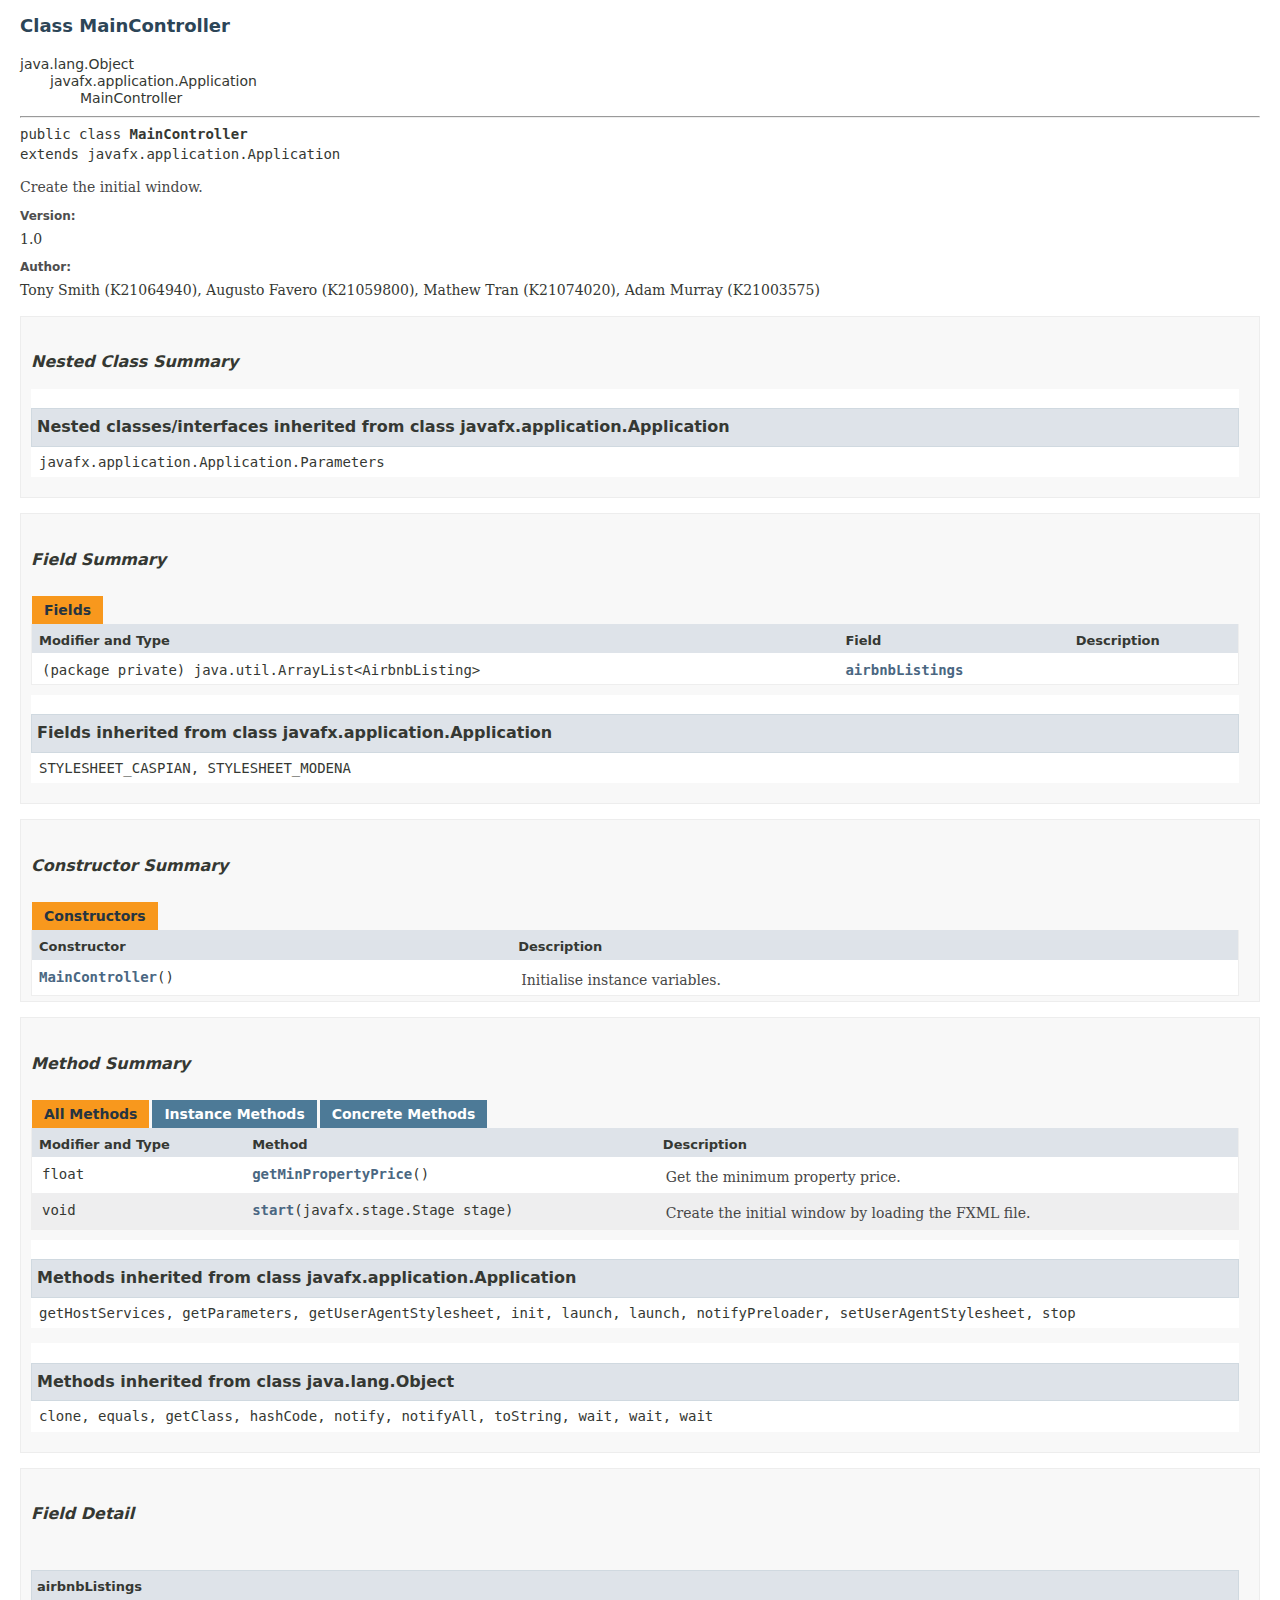
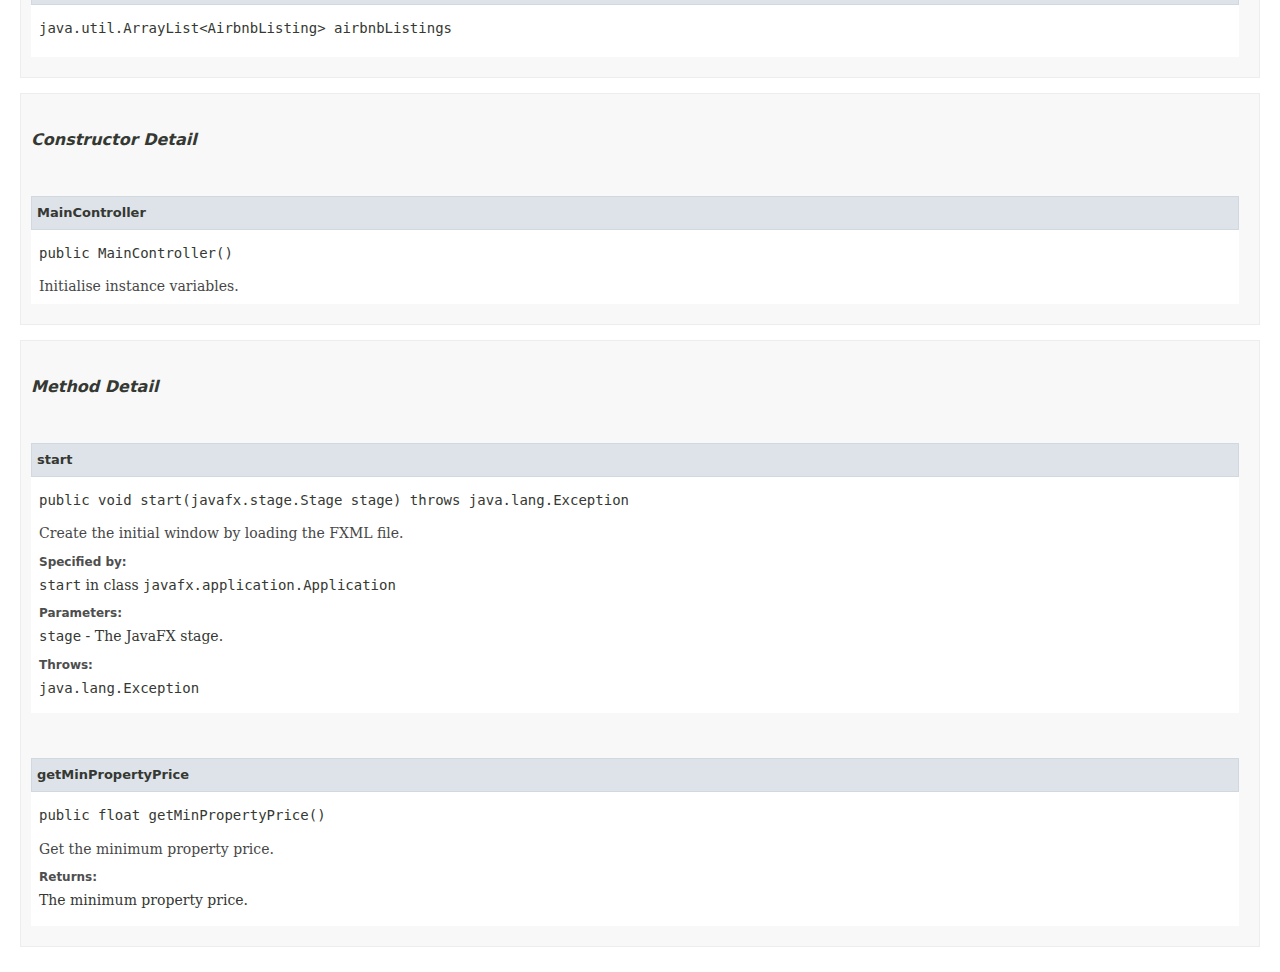
==== doc/index.html @ 80627cba "docs: create doc folder with documentation" ====
<!DOCTYPE HTML>
<!-- NewPage -->
<html lang="en">
<head>
<!-- Generated by javadoc (11.0.10) on Fri Mar 11 11:04:30 GMT 2022 -->
<title>Generated Documentation (Untitled)</title>
<meta http-equiv="Content-Type" content="text/html; charset=UTF-8">
<script type="text/javascript">window.location.replace('MainController.html')</script>
<noscript>
<meta http-equiv="Refresh" content="0;MainController.html">
</noscript>
<link rel="canonical" href="MainController.html">
<link rel="stylesheet" type="text/css" href="stylesheet.css" title="Style">
</head>
<body>
<main role="main">
<noscript>
<p>JavaScript is disabled on your browser.</p>
</noscript>
<p><a href="MainController.html">MainController.html</a></p>
</main>
</body>
</html>
---- doc/stylesheet.css ----
/* 
 * Javadoc style sheet
 */

@import url('resources/fonts/dejavu.css');

/*
 * Styles for individual HTML elements.
 *
 * These are styles that are specific to individual HTML elements. Changing them affects the style of a particular
 * HTML element throughout the page.
 */

body {
    background-color:#ffffff;
    color:#353833;
    font-family:'DejaVu Sans', Arial, Helvetica, sans-serif;
    font-size:14px;
    margin:0;
    padding:0;
    height:100%;
    width:100%;
}
iframe {
    margin:0;
    padding:0;
    height:100%;
    width:100%;
    overflow-y:scroll;
    border:none;
}
a:link, a:visited {
    text-decoration:none;
    color:#4A6782;
}
a[href]:hover, a[href]:focus {
    text-decoration:none;
    color:#bb7a2a;
}
a[name] {
    color:#353833;
}
a[name]:before, a[name]:target, a[id]:before, a[id]:target {
    content:"";
    display:inline-block;
    position:relative;
    padding-top:129px;
    margin-top:-129px;
}
pre {
    font-family:'DejaVu Sans Mono', monospace;
    font-size:14px;
}
h1 {
    font-size:20px;
}
h2 {
    font-size:18px;
}
h3 {
    font-size:16px;
    font-style:italic;
}
h4 {
    font-size:13px;
}
h5 {
    font-size:12px;
}
h6 {
    font-size:11px;
}
ul {
    list-style-type:disc;
}
code, tt {
    font-family:'DejaVu Sans Mono', monospace;
    font-size:14px;
    padding-top:4px;
    margin-top:8px;
    line-height:1.4em;
}
dt code {
    font-family:'DejaVu Sans Mono', monospace;
    font-size:14px;
    padding-top:4px;
}
table tr td dt code {
    font-family:'DejaVu Sans Mono', monospace;
    font-size:14px;
    vertical-align:top;
    padding-top:4px;
}
sup {
    font-size:8px;
}

/*
 * Styles for HTML generated by javadoc.
 *
 * These are style classes that are used by the standard doclet to generate HTML documentation.
 */

/*
 * Styles for document title and copyright.
 */
.clear {
    clear:both;
    height:0px;
    overflow:hidden;
}
.aboutLanguage {
    float:right;
    padding:0px 21px;
    font-size:11px;
    z-index:200;
    margin-top:-9px;
}
.legalCopy {
    margin-left:.5em;
}
.bar a, .bar a:link, .bar a:visited, .bar a:active {
    color:#FFFFFF;
    text-decoration:none;
}
.bar a:hover, .bar a:focus {
    color:#bb7a2a;
}
.tab {
    background-color:#0066FF;
    color:#ffffff;
    padding:8px;
    width:5em;
    font-weight:bold;
}
/*
 * Styles for navigation bar.
 */
.bar {
    background-color:#4D7A97;
    color:#FFFFFF;
    padding:.8em .5em .4em .8em;
    height:auto;/*height:1.8em;*/
    font-size:11px;
    margin:0;
}
.navPadding {
    padding-top: 107px;
}
.fixedNav {
    position:fixed;
    width:100%;
    z-index:999;
    background-color:#ffffff;
}
.topNav {
    background-color:#4D7A97;
    color:#FFFFFF;
    float:left;
    padding:0;
    width:100%;
    clear:right;
    height:2.8em;
    padding-top:10px;
    overflow:hidden;
    font-size:12px; 
}
.bottomNav {
    margin-top:10px;
    background-color:#4D7A97;
    color:#FFFFFF;
    float:left;
    padding:0;
    width:100%;
    clear:right;
    height:2.8em;
    padding-top:10px;
    overflow:hidden;
    font-size:12px;
}
.subNav {
    background-color:#dee3e9;
    float:left;
    width:100%;
    overflow:hidden;
    font-size:12px;
}
.subNav div {
    clear:left;
    float:left;
    padding:0 0 5px 6px;
    text-transform:uppercase;
}
ul.navList, ul.subNavList {
    float:left;
    margin:0 25px 0 0;
    padding:0;
}
ul.navList li{
    list-style:none;
    float:left;
    padding: 5px 6px;
    text-transform:uppercase;
}
ul.navListSearch {
    float:right;
    margin:0 0 0 0;
    padding:0;
}
ul.navListSearch li {
    list-style:none;
    float:right;
    padding: 5px 6px;
    text-transform:uppercase;
}
ul.navListSearch li label {
    position:relative;
    right:-16px;
}
ul.subNavList li {
    list-style:none;
    float:left;
}
.topNav a:link, .topNav a:active, .topNav a:visited, .bottomNav a:link, .bottomNav a:active, .bottomNav a:visited {
    color:#FFFFFF;
    text-decoration:none;
    text-transform:uppercase;
}
.topNav a:hover, .bottomNav a:hover {
    text-decoration:none;
    color:#bb7a2a;
    text-transform:uppercase;
}
.navBarCell1Rev {
    background-color:#F8981D;
    color:#253441;
    margin: auto 5px;
}
.skipNav {
    position:absolute;
    top:auto;
    left:-9999px;
    overflow:hidden;
}
/*
 * Styles for page header and footer.
 */
.header, .footer {
    clear:both;
    margin:0 20px;
    padding:5px 0 0 0;
}
.indexNav {
    position:relative;
    font-size:12px;
    background-color:#dee3e9;
}
.indexNav ul {
    margin-top:0;
    padding:5px;
}
.indexNav ul li {
    display:inline;
    list-style-type:none;
    padding-right:10px;
    text-transform:uppercase;
}
.indexNav h1 {
    font-size:13px;
}
.title {
    color:#2c4557;
    margin:10px 0;
}
.subTitle {
    margin:5px 0 0 0;
}
.header ul {
    margin:0 0 15px 0;
    padding:0;
}
.footer ul {
    margin:20px 0 5px 0;
}
.header ul li, .footer ul li {
    list-style:none;
    font-size:13px;
}
/*
 * Styles for headings.
 */
div.details ul.blockList ul.blockList ul.blockList li.blockList h4, div.details ul.blockList ul.blockList ul.blockListLast li.blockList h4 {
    background-color:#dee3e9;
    border:1px solid #d0d9e0;
    margin:0 0 6px -8px;
    padding:7px 5px;
}
ul.blockList ul.blockList ul.blockList li.blockList h3 {
    background-color:#dee3e9;
    border:1px solid #d0d9e0;
    margin:0 0 6px -8px;
    padding:7px 5px;
}
ul.blockList ul.blockList li.blockList h3 {
    padding:0;
    margin:15px 0;
}
ul.blockList li.blockList h2 {
    padding:0px 0 20px 0;
}
/*
 * Styles for page layout containers.
 */
.contentContainer, .sourceContainer, .classUseContainer, .serializedFormContainer, .constantValuesContainer,
.allClassesContainer, .allPackagesContainer {
    clear:both;
    padding:10px 20px;
    position:relative;
}
.indexContainer {
    margin:10px;
    position:relative;
    font-size:12px;
}
.indexContainer h2 {
    font-size:13px;
    padding:0 0 3px 0;
}
.indexContainer ul {
    margin:0;
    padding:0;
}
.indexContainer ul li {
    list-style:none;
    padding-top:2px;
}
.contentContainer .description dl dt, .contentContainer .details dl dt, .serializedFormContainer dl dt {
    font-size:12px;
    font-weight:bold;
    margin:10px 0 0 0;
    color:#4E4E4E;
}
.contentContainer .description dl dd, .contentContainer .details dl dd, .serializedFormContainer dl dd {
    margin:5px 0 10px 0px;
    font-size:14px;
    font-family:'DejaVu Serif', Georgia, "Times New Roman", Times, serif;
}
.serializedFormContainer dl.nameValue dt {
    margin-left:1px;
    font-size:1.1em;
    display:inline;
    font-weight:bold;
}
.serializedFormContainer dl.nameValue dd {
    margin:0 0 0 1px;
    font-size:1.1em;
    display:inline;
}
/*
 * Styles for lists.
 */
li.circle {
    list-style:circle;
}
ul.horizontal li {
    display:inline;
    font-size:0.9em;
}
ul.inheritance {
    margin:0;
    padding:0;
}
ul.inheritance li {
    display:inline;
    list-style:none;
}
ul.inheritance li ul.inheritance {
    margin-left:15px;
    padding-left:15px;
    padding-top:1px;
}
ul.blockList, ul.blockListLast {
    margin:10px 0 10px 0;
    padding:0;
}
ul.blockList li.blockList, ul.blockListLast li.blockList {
    list-style:none;
    margin-bottom:15px;
    line-height:1.4;
}
ul.blockList ul.blockList li.blockList, ul.blockList ul.blockListLast li.blockList {
    padding:0px 20px 5px 10px;
    border:1px solid #ededed; 
    background-color:#f8f8f8;
}
ul.blockList ul.blockList ul.blockList li.blockList, ul.blockList ul.blockList ul.blockListLast li.blockList {
    padding:0 0 5px 8px;
    background-color:#ffffff;
    border:none;
}
ul.blockList ul.blockList ul.blockList ul.blockList li.blockList {
    margin-left:0;
    padding-left:0;
    padding-bottom:15px;
    border:none;
}
ul.blockList ul.blockList ul.blockList ul.blockList li.blockListLast {
    list-style:none;
    border-bottom:none;
    padding-bottom:0;
}
table tr td dl, table tr td dl dt, table tr td dl dd {
    margin-top:0;
    margin-bottom:1px;
}
/*
 * Styles for tables.
 */
.overviewSummary, .memberSummary, .typeSummary, .useSummary, .constantsSummary, .deprecatedSummary,
.requiresSummary, .packagesSummary, .providesSummary, .usesSummary {
    width:100%;
    border-spacing:0;
    border-left:1px solid #EEE; 
    border-right:1px solid #EEE; 
    border-bottom:1px solid #EEE; 
}
.overviewSummary, .memberSummary, .requiresSummary, .packagesSummary, .providesSummary, .usesSummary  {
    padding:0px;
}
.overviewSummary caption, .memberSummary caption, .typeSummary caption,
.useSummary caption, .constantsSummary caption, .deprecatedSummary caption,
.requiresSummary caption, .packagesSummary caption, .providesSummary caption, .usesSummary caption {
    position:relative;
    text-align:left;
    background-repeat:no-repeat;
    color:#253441;
    font-weight:bold;
    clear:none;
    overflow:hidden;
    padding:0px;
    padding-top:10px;
    padding-left:1px;
    margin:0px;
    white-space:pre;
}
.overviewSummary caption a:link, .memberSummary caption a:link, .typeSummary caption a:link,
.constantsSummary caption a:link, .deprecatedSummary caption a:link,
.requiresSummary caption a:link, .packagesSummary caption a:link, .providesSummary caption a:link,
.usesSummary caption a:link,
.overviewSummary caption a:hover, .memberSummary caption a:hover, .typeSummary caption a:hover,
.constantsSummary caption a:hover, .deprecatedSummary caption a:hover,
.requiresSummary caption a:hover, .packagesSummary caption a:hover, .providesSummary caption a:hover,
.usesSummary caption a:hover,
.overviewSummary caption a:active, .memberSummary caption a:active, .typeSummary caption a:active,
.constantsSummary caption a:active, .deprecatedSummary caption a:active,
.requiresSummary caption a:active, .packagesSummary caption a:active, .providesSummary caption a:active,
.usesSummary caption a:active,
.overviewSummary caption a:visited, .memberSummary caption a:visited, .typeSummary caption a:visited,
.constantsSummary caption a:visited, .deprecatedSummary caption a:visited,
.requiresSummary caption a:visited, .packagesSummary caption a:visited, .providesSummary caption a:visited,
.usesSummary caption a:visited {
    color:#FFFFFF;
}
.useSummary caption a:link, .useSummary caption a:hover, .useSummary caption a:active,
.useSummary caption a:visited {
    color:#1f389c;
}
.overviewSummary caption span, .memberSummary caption span, .typeSummary caption span,
.useSummary caption span, .constantsSummary caption span, .deprecatedSummary caption span,
.requiresSummary caption span, .packagesSummary caption span, .providesSummary caption span,
.usesSummary caption span {
    white-space:nowrap;
    padding-top:5px;
    padding-left:12px;
    padding-right:12px;
    padding-bottom:7px;
    display:inline-block;
    float:left;
    background-color:#F8981D;
    border: none;
    height:16px;
}
.memberSummary caption span.activeTableTab span, .packagesSummary caption span.activeTableTab span,
.overviewSummary caption span.activeTableTab span, .typeSummary caption span.activeTableTab span {
    white-space:nowrap;
    padding-top:5px;
    padding-left:12px;
    padding-right:12px;
    margin-right:3px;
    display:inline-block;
    float:left;
    background-color:#F8981D;
    height:16px;
}
.memberSummary caption span.tableTab span, .packagesSummary caption span.tableTab span,
.overviewSummary caption span.tableTab span, .typeSummary caption span.tableTab span {
    white-space:nowrap;
    padding-top:5px;
    padding-left:12px;
    padding-right:12px;
    margin-right:3px;
    display:inline-block;
    float:left;
    background-color:#4D7A97;
    height:16px;
}
.memberSummary caption span.tableTab, .memberSummary caption span.activeTableTab,
.packagesSummary caption span.tableTab, .packagesSummary caption span.activeTableTab,
.overviewSummary caption span.tableTab, .overviewSummary caption span.activeTableTab,
.typeSummary caption span.tableTab, .typeSummary caption span.activeTableTab {
    padding-top:0px;
    padding-left:0px;
    padding-right:0px;
    background-image:none;
    float:none;
    display:inline;
}
.overviewSummary .tabEnd, .memberSummary .tabEnd, .typeSummary .tabEnd,
.useSummary .tabEnd, .constantsSummary .tabEnd, .deprecatedSummary .tabEnd,
.requiresSummary .tabEnd, .packagesSummary .tabEnd, .providesSummary .tabEnd, .usesSummary .tabEnd {
    display:none;
    width:5px;
    position:relative;
    float:left;
    background-color:#F8981D;
}
.memberSummary .activeTableTab .tabEnd, .packagesSummary .activeTableTab .tabEnd,
.overviewSummary .activeTableTab .tabEnd, .typeSummary .activeTableTab .tabEnd {
    display:none;
    width:5px;
    margin-right:3px;
    position:relative; 
    float:left;
    background-color:#F8981D;
}
.memberSummary .tableTab .tabEnd, .packagesSummary .tableTab .tabEnd,
.overviewSummary .tableTab .tabEnd, .typeSummary .tableTab .tabEnd {
    display:none;
    width:5px;
    margin-right:3px;
    position:relative;
    background-color:#4D7A97;
    float:left;
}
.rowColor th, .altColor th {
    font-weight:normal;
}
.overviewSummary td, .memberSummary td, .typeSummary td,
.useSummary td, .constantsSummary td, .deprecatedSummary td,
.requiresSummary td, .packagesSummary td, .providesSummary td, .usesSummary td {
    text-align:left;
    padding:0px 0px 12px 10px;
}
th.colFirst, th.colSecond, th.colLast, th.colConstructorName, th.colDeprecatedItemName, .useSummary th,
.constantsSummary th, .packagesSummary th, td.colFirst, td.colSecond, td.colLast, .useSummary td,
.constantsSummary td {
    vertical-align:top;
    padding-right:0px;
    padding-top:8px;
    padding-bottom:3px;
}
th.colFirst, th.colSecond, th.colLast, th.colConstructorName, th.colDeprecatedItemName, .constantsSummary th,
.packagesSummary th {
    background:#dee3e9;
    text-align:left;
    padding:8px 3px 3px 7px;
}
td.colFirst, th.colFirst {
    font-size:13px;
}
td.colSecond, th.colSecond, td.colLast, th.colConstructorName, th.colDeprecatedItemName, th.colLast {
    font-size:13px;
}
.constantsSummary th, .packagesSummary th {
    font-size:13px;
}
.providesSummary th.colFirst, .providesSummary th.colLast, .providesSummary td.colFirst,
.providesSummary td.colLast {
    white-space:normal;
    font-size:13px;
}
.overviewSummary td.colFirst, .overviewSummary th.colFirst,
.requiresSummary td.colFirst, .requiresSummary th.colFirst,
.packagesSummary td.colFirst, .packagesSummary td.colSecond, .packagesSummary th.colFirst, .packagesSummary th,
.usesSummary td.colFirst, .usesSummary th.colFirst,
.providesSummary td.colFirst, .providesSummary th.colFirst,
.memberSummary td.colFirst, .memberSummary th.colFirst,
.memberSummary td.colSecond, .memberSummary th.colSecond, .memberSummary th.colConstructorName,
.typeSummary td.colFirst, .typeSummary th.colFirst {
    vertical-align:top;
}
.packagesSummary th.colLast, .packagesSummary td.colLast {
    white-space:normal;
}
td.colFirst a:link, td.colFirst a:visited,
td.colSecond a:link, td.colSecond a:visited,
th.colFirst a:link, th.colFirst a:visited,
th.colSecond a:link, th.colSecond a:visited,
th.colConstructorName a:link, th.colConstructorName a:visited,
th.colDeprecatedItemName a:link, th.colDeprecatedItemName a:visited, 
.constantValuesContainer td a:link, .constantValuesContainer td a:visited, 
.allClassesContainer td a:link, .allClassesContainer td a:visited, 
.allPackagesContainer td a:link, .allPackagesContainer td a:visited {
    font-weight:bold;
}
.tableSubHeadingColor {
    background-color:#EEEEFF;
}
.altColor, .altColor th {
    background-color:#FFFFFF;
}
.rowColor, .rowColor th {
    background-color:#EEEEEF;
}
/*
 * Styles for contents.
 */
.description pre {
    margin-top:0;
}
.deprecatedContent {
    margin:0;
    padding:10px 0;
}
.docSummary {
    padding:0;
}
ul.blockList ul.blockList ul.blockList li.blockList h3 {
    font-style:normal;
}
div.block {
    font-size:14px;
    font-family:'DejaVu Serif', Georgia, "Times New Roman", Times, serif;
}
td.colLast div {
    padding-top:0px;
}
td.colLast a {
    padding-bottom:3px;
}
/*
 * Styles for formatting effect.
 */
.sourceLineNo {
    color:green;
    padding:0 30px 0 0;
}
h1.hidden {
    visibility:hidden;
    overflow:hidden;
    font-size:10px;
}
.block {
    display:block;
    margin:3px 10px 2px 0px;
    color:#474747;
}
.deprecatedLabel, .descfrmTypeLabel, .implementationLabel, .memberNameLabel, .memberNameLink,
.moduleLabelInPackage, .moduleLabelInType, .overrideSpecifyLabel, .packageLabelInType,
.packageHierarchyLabel, .paramLabel, .returnLabel, .seeLabel, .simpleTagLabel,
.throwsLabel, .typeNameLabel, .typeNameLink, .searchTagLink {
    font-weight:bold;
}
.deprecationComment, .emphasizedPhrase, .interfaceName {
    font-style:italic;
}
.deprecationBlock {
    font-size:14px;
    font-family:'DejaVu Serif', Georgia, "Times New Roman", Times, serif;
    border-style:solid;
    border-width:thin;
    border-radius:10px;
    padding:10px;
    margin-bottom:10px;
    margin-right:10px;
    display:inline-block;
}
div.block div.deprecationComment, div.block div.block span.emphasizedPhrase,
div.block div.block span.interfaceName {
    font-style:normal;
}
div.contentContainer ul.blockList li.blockList h2 {
    padding-bottom:0px;
}
/*
 * Styles for IFRAME.
 */
.mainContainer {
    margin:0 auto; 
    padding:0; 
    height:100%; 
    width:100%; 
    position:fixed; 
    top:0; 
    left:0;
}
.leftContainer {
    height:100%;
    position:fixed;
    width:320px;
}
.leftTop {
    position:relative;
    float:left;
    width:315px;
    top:0;
    left:0;
    height:30%;
    border-right:6px solid #ccc;
    border-bottom:6px solid #ccc;
}
.leftBottom {
    position:relative;
    float:left;
    width:315px;
    bottom:0;
    left:0;
    height:70%;
    border-right:6px solid #ccc;
    border-top:1px solid #000;
}
.rightContainer {
    position:absolute;
    left:320px;
    top:0;
    bottom:0;
    height:100%;
    right:0;
    border-left:1px solid #000;
}
.rightIframe {
    margin:0;
    padding:0;
    height:100%;
    right:30px;
    width:100%;
    overflow:visible;
    margin-bottom:30px;
}
/*
 * Styles specific to HTML5 elements.
 */
main, nav, header, footer, section {
    display:block;
}
/*
 * Styles for javadoc search.
 */
.ui-autocomplete-category {
    font-weight:bold;
    font-size:15px;
    padding:7px 0 7px 3px;
    background-color:#4D7A97;
    color:#FFFFFF;
}
.resultItem {
    font-size:13px;
}
.ui-autocomplete {
    max-height:85%;
    max-width:65%;
    overflow-y:scroll;
    overflow-x:scroll;
    white-space:nowrap;
    box-shadow: 0 3px 6px rgba(0,0,0,0.16), 0 3px 6px rgba(0,0,0,0.23);
}
ul.ui-autocomplete {
    position:fixed;
    z-index:999999;
}
ul.ui-autocomplete  li {
    float:left;
    clear:both;
    width:100%;
}
.resultHighlight {
    font-weight:bold;
}
#search {
    background-image:url('resources/glass.png');
    background-size:13px;
    background-repeat:no-repeat;
    background-position:2px 3px;
    padding-left:20px;
    position:relative;
    right:-18px;
}
#reset {
    background-color: rgb(255,255,255);
    background-image:url('resources/x.png');
    background-position:center;
    background-repeat:no-repeat;
    background-size:12px;
    border:0 none;
    width:16px;
    height:17px;
    position:relative;
    left:-4px;
    top:-4px;
    font-size:0px;
}
.watermark {
    color:#545454;
}
.searchTagDescResult {
    font-style:italic;
    font-size:11px;
}
.searchTagHolderResult {
    font-style:italic;
    font-size:12px;
}
.searchTagResult:before, .searchTagResult:target {
    color:red;
}
.moduleGraph span {
    display:none;
    position:absolute;
}
.moduleGraph:hover span {
    display:block;
    margin: -100px 0 0 100px;
    z-index: 1;
}
.methodSignature {
    white-space:normal;
}

/*
 * Styles for user-provided tables.
 *
 * borderless:
 *      No borders, vertical margins, styled caption.
 *      This style is provided for use with existing doc comments.
 *      In general, borderless tables should not be used for layout purposes.
 *
 * plain:
 *      Plain borders around table and cells, vertical margins, styled caption.
 *      Best for small tables or for complex tables for tables with cells that span
 *      rows and columns, when the "striped" style does not work well.
 *
 * striped:
 *      Borders around the table and vertical borders between cells, striped rows,
 *      vertical margins, styled caption.
 *      Best for tables that have a header row, and a body containing a series of simple rows.
 */

table.borderless,
table.plain,
table.striped {
    margin-top: 10px;
    margin-bottom: 10px;
}
table.borderless > caption,
table.plain > caption,
table.striped > caption {
    font-weight: bold;
    font-size: smaller;
}
table.borderless th, table.borderless td,
table.plain th, table.plain td,
table.striped th, table.striped td {
    padding: 2px 5px;
}
table.borderless,
table.borderless > thead > tr > th, table.borderless > tbody > tr > th, table.borderless > tr > th,
table.borderless > thead > tr > td, table.borderless > tbody > tr > td, table.borderless > tr > td {
    border: none;
}
table.borderless > thead > tr, table.borderless > tbody > tr, table.borderless > tr {
    background-color: transparent;
}
table.plain {
    border-collapse: collapse;
    border: 1px solid black;
}
table.plain > thead > tr, table.plain > tbody tr, table.plain > tr {
    background-color: transparent;
}
table.plain > thead > tr > th, table.plain > tbody > tr > th, table.plain > tr > th,
table.plain > thead > tr > td, table.plain > tbody > tr > td, table.plain > tr > td {
    border: 1px solid black;
}
table.striped {
    border-collapse: collapse;
    border: 1px solid black;
}
table.striped > thead {
    background-color: #E3E3E3;
}
table.striped > thead > tr > th, table.striped > thead > tr > td {
    border: 1px solid black;
}
table.striped > tbody > tr:nth-child(even) {
    background-color: #EEE
}
table.striped > tbody > tr:nth-child(odd) {
    background-color: #FFF
}
table.striped > tbody > tr > th, table.striped > tbody > tr > td {
    border-left: 1px solid black;
    border-right: 1px solid black;
}
table.striped > tbody > tr > th {
    font-weight: normal;
}
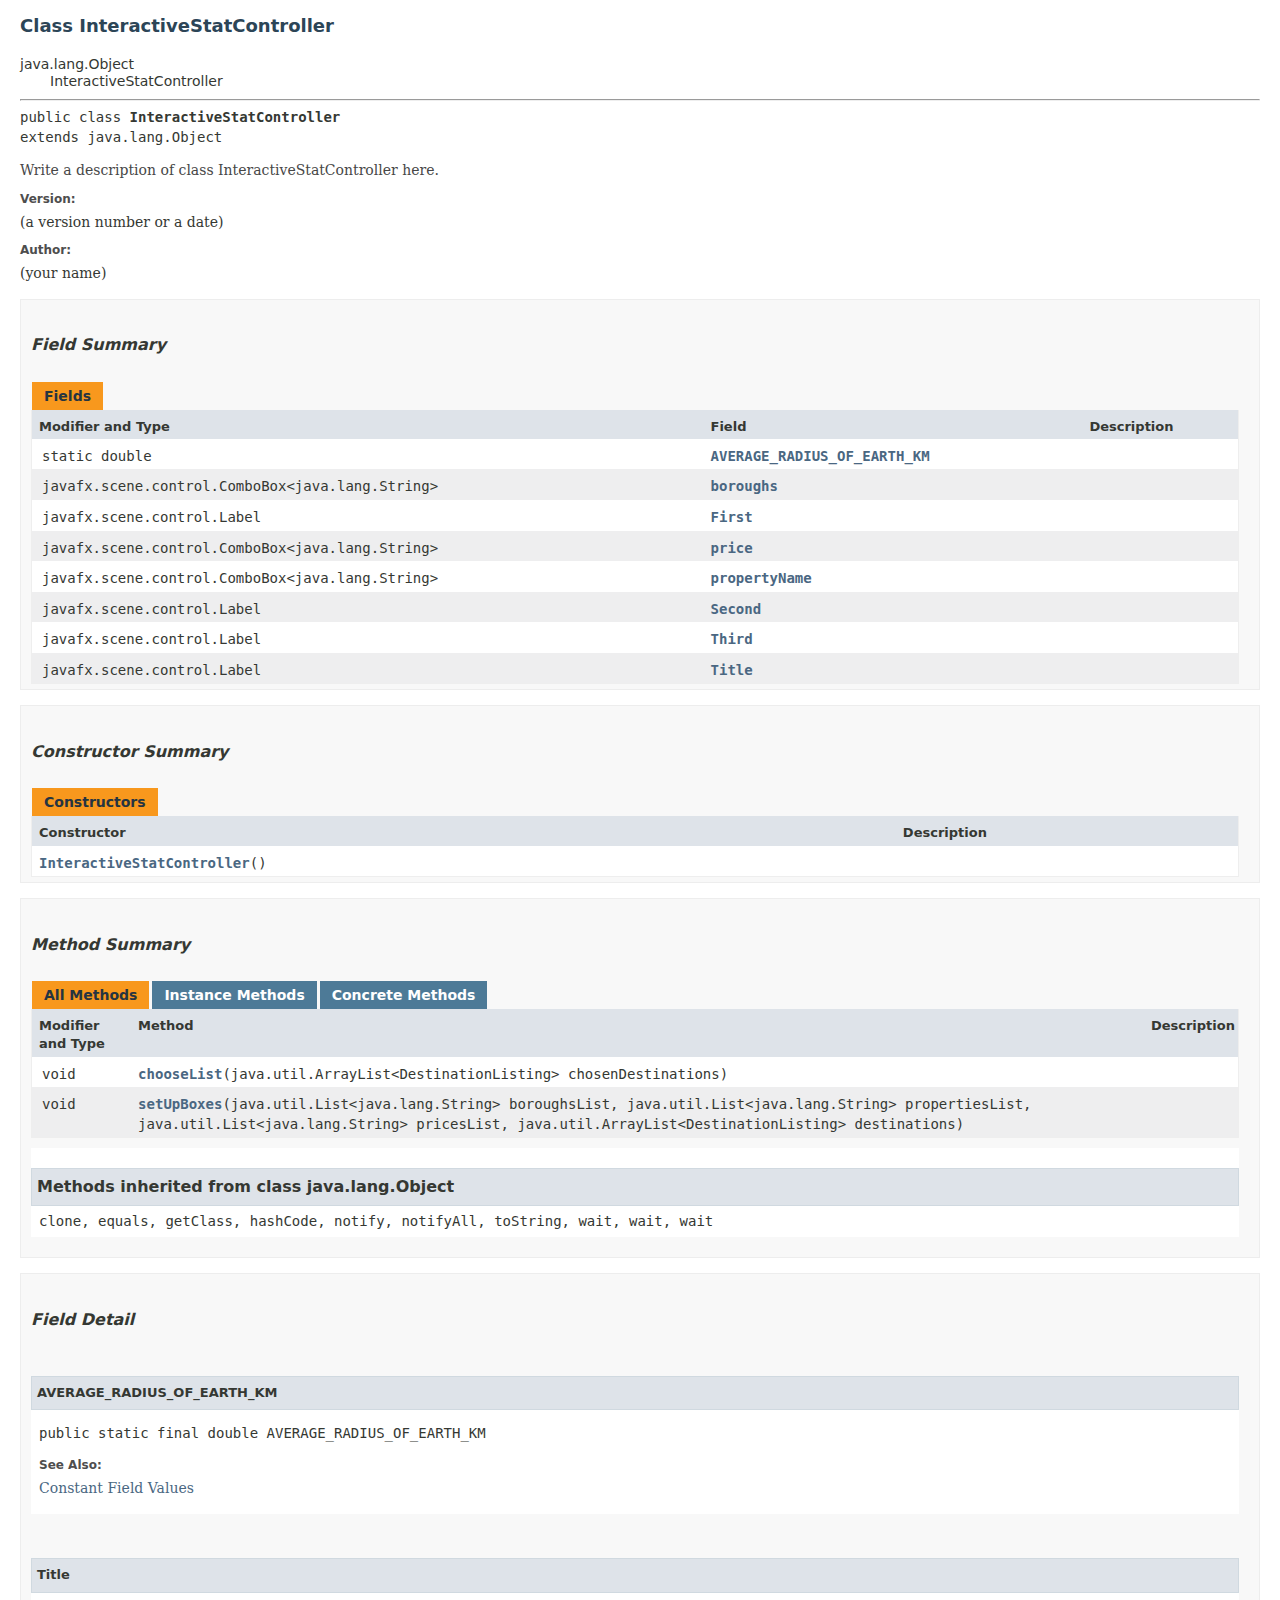
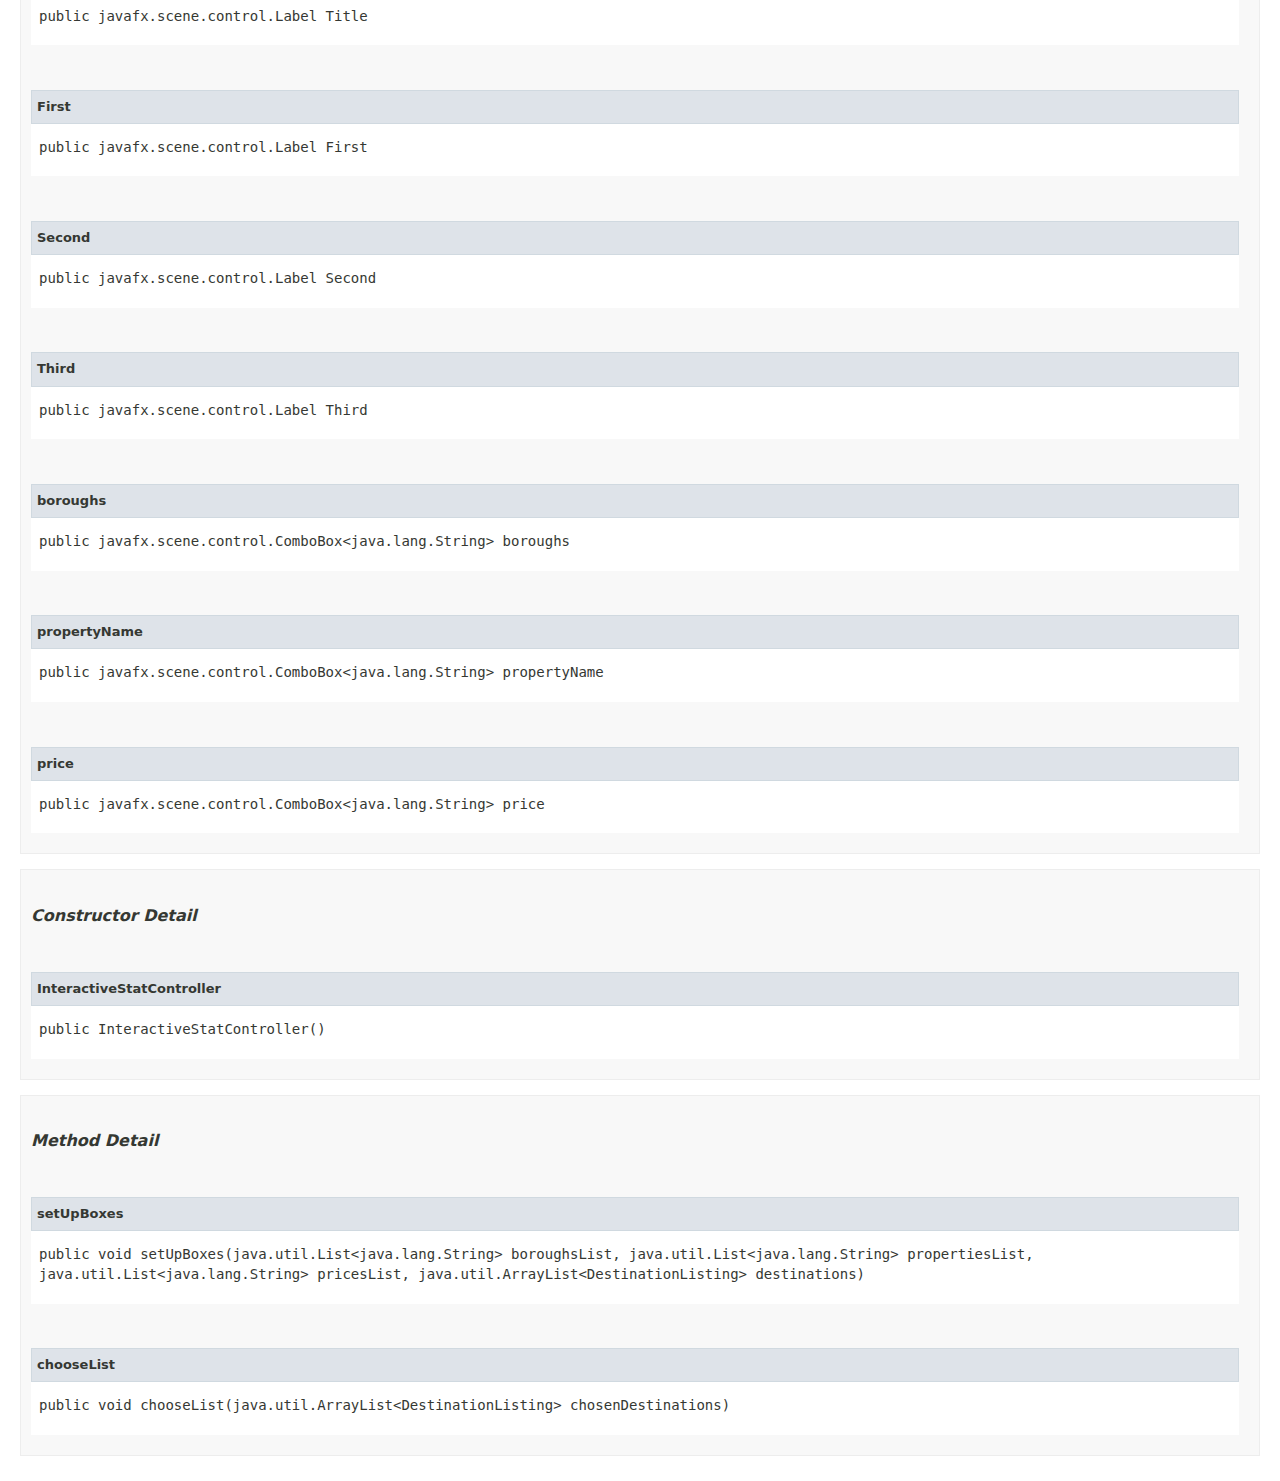
==== commit 7e91f9f6: "feat: interactiveStatController and small distance class" ====
--- a/doc/index.html
+++ b/doc/index.html
@@ -2,14 +2,14 @@
 <!-- NewPage -->
 <html lang="en">
 <head>
-<!-- Generated by javadoc (11.0.10) on Fri Mar 11 11:04:30 GMT 2022 -->
+<!-- Generated by javadoc (11.0.10) on Tue Mar 22 21:55:46 GMT 2022 -->
 <title>Generated Documentation (Untitled)</title>
-<meta http-equiv="Content-Type" content="text/html; charset=UTF-8">
-<script type="text/javascript">window.location.replace('MainController.html')</script>
+<meta http-equiv="Content-Type" content="text/html; charset=windows-1252">
+<script type="text/javascript">window.location.replace('InteractiveStatController.html')</script>
 <noscript>
-<meta http-equiv="Refresh" content="0;MainController.html">
+<meta http-equiv="Refresh" content="0;InteractiveStatController.html">
 </noscript>
-<link rel="canonical" href="MainController.html">
+<link rel="canonical" href="InteractiveStatController.html">
 <link rel="stylesheet" type="text/css" href="stylesheet.css" title="Style">
 </head>
 <body>
@@ -17,7 +17,7 @@
 <noscript>
 <p>JavaScript is disabled on your browser.</p>
 </noscript>
-<p><a href="MainController.html">MainController.html</a></p>
+<p><a href="InteractiveStatController.html">InteractiveStatController.html</a></p>
 </main>
 </body>
 </html>
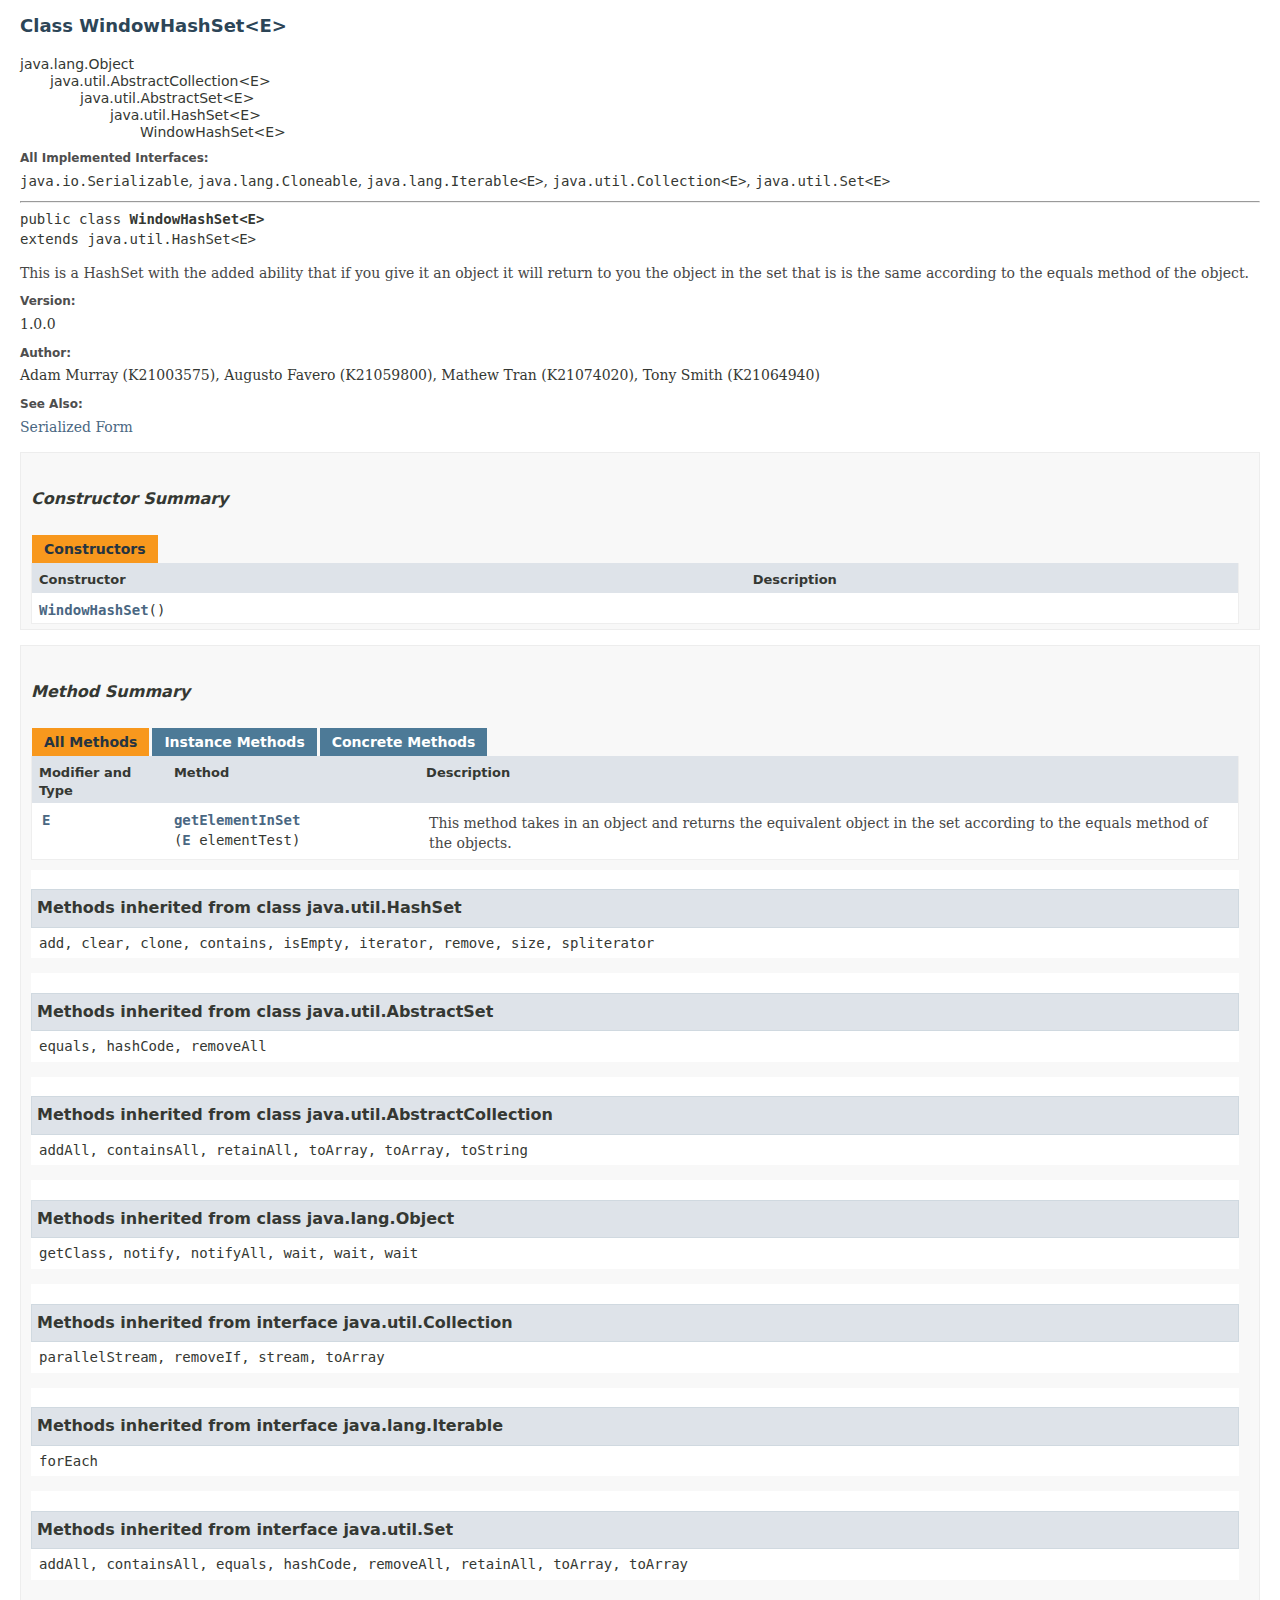
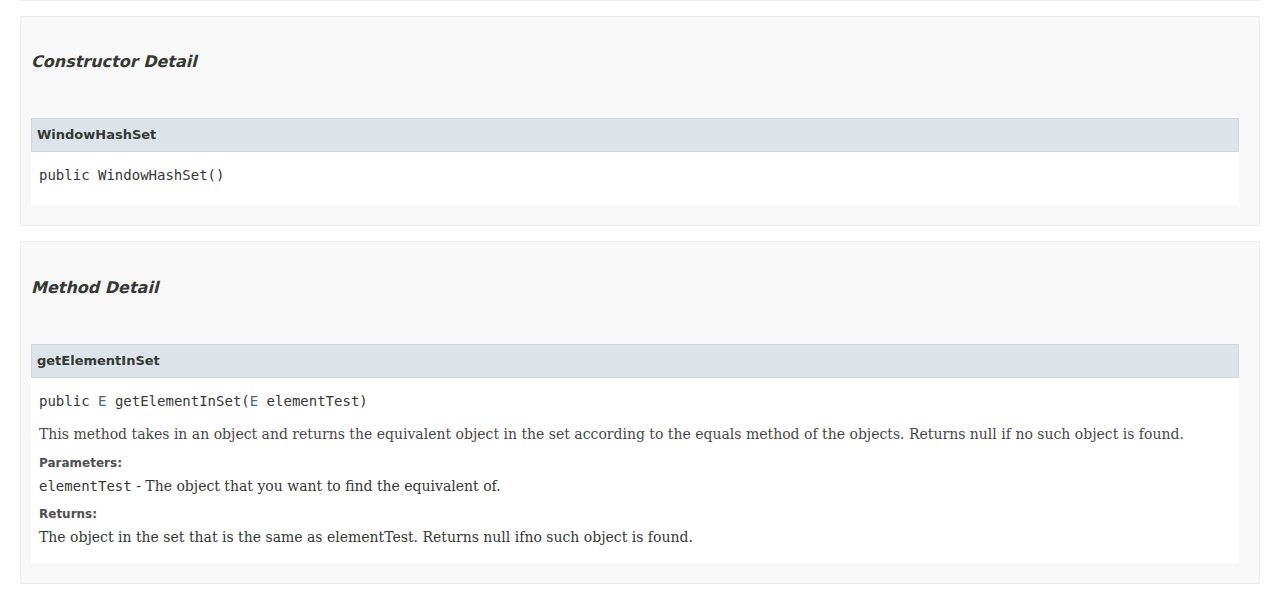
==== commit 5bc25147: "More comments" ====
--- a/doc/index.html
+++ b/doc/index.html
@@ -2,14 +2,14 @@
 <!-- NewPage -->
 <html lang="en">
 <head>
-<!-- Generated by javadoc (11.0.10) on Tue Mar 22 21:55:46 GMT 2022 -->
+<!-- Generated by javadoc (11.0.10) on Sun Mar 27 18:13:29 BST 2022 -->
 <title>Generated Documentation (Untitled)</title>
 <meta http-equiv="Content-Type" content="text/html; charset=windows-1252">
-<script type="text/javascript">window.location.replace('InteractiveStatController.html')</script>
+<script type="text/javascript">window.location.replace('WindowHashSet.html')</script>
 <noscript>
-<meta http-equiv="Refresh" content="0;InteractiveStatController.html">
+<meta http-equiv="Refresh" content="0;WindowHashSet.html">
 </noscript>
-<link rel="canonical" href="InteractiveStatController.html">
+<link rel="canonical" href="WindowHashSet.html">
 <link rel="stylesheet" type="text/css" href="stylesheet.css" title="Style">
 </head>
 <body>
@@ -17,7 +17,7 @@
 <noscript>
 <p>JavaScript is disabled on your browser.</p>
 </noscript>
-<p><a href="InteractiveStatController.html">InteractiveStatController.html</a></p>
+<p><a href="WindowHashSet.html">WindowHashSet.html</a></p>
 </main>
 </body>
 </html>
